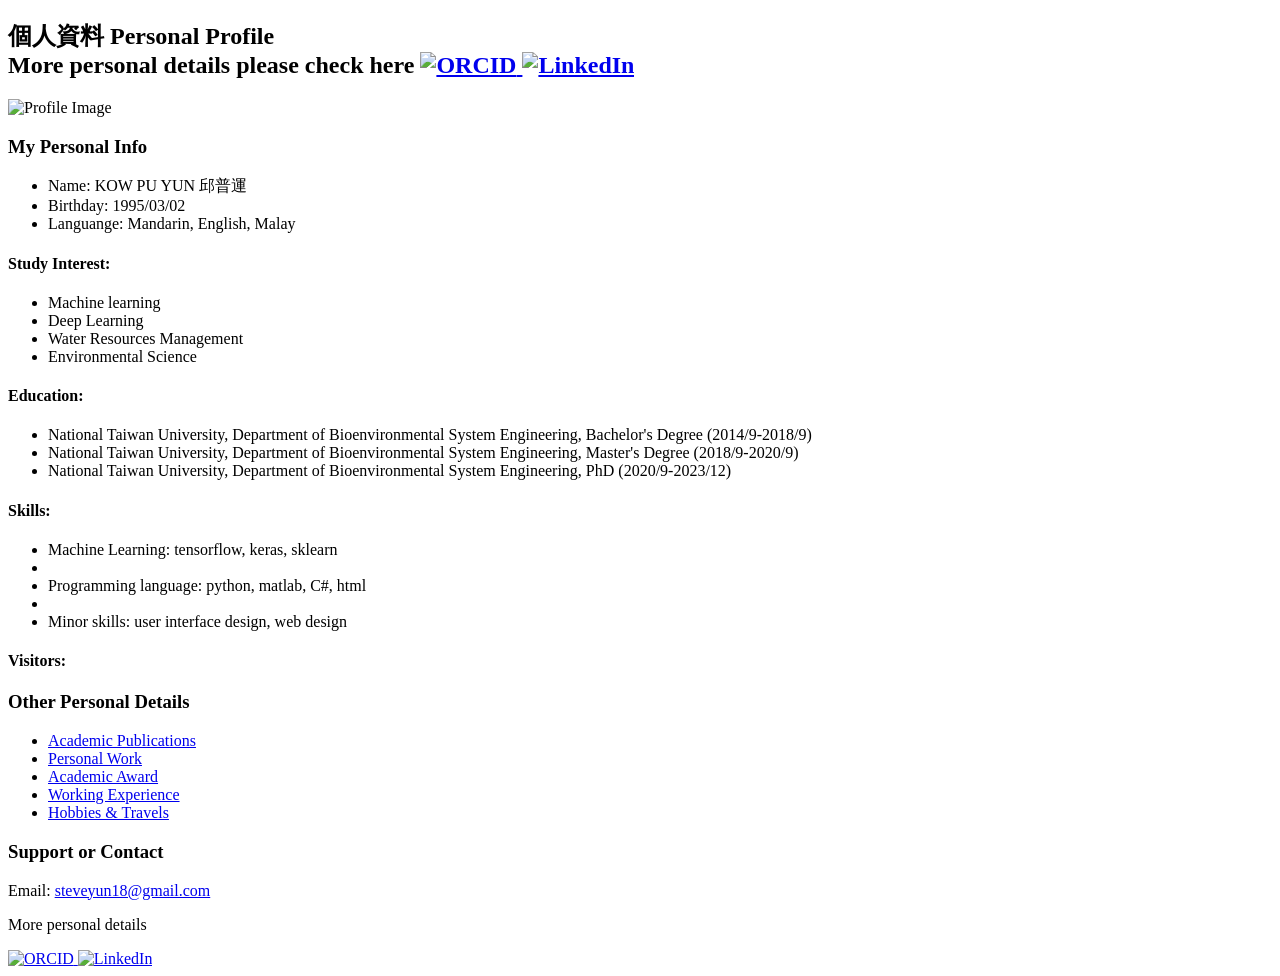
==== index.html @ dfb8029b "update webpage" ====
<!DOCTYPE html>
<html lang="en">
<head>
    <meta charset="UTF-8">
    <meta name="viewport" content="width=device-width, initial-scale=1.0">
    <title>KOW PU YUN 邱普運</title>
    <link rel="stylesheet" href="styles.css">
	<link rel="stylesheet" href="https://cdnjs.cloudflare.com/ajax/libs/flag-icon-css/6.6.6/css/flag-icons.min.css">
</head>
<body>
    <div class="content">
        <h2>個人資料 Personal Profile
            <div class="contact">    
                <span class="small-text">More personal details please check here</span>    
                <a href="https://orcid.org/0000-0001-5718-9316">
                    <img class="icon" alt="ORCID" src="https://user-images.githubusercontent.com/41781189/169704142-2cde875d-c8f8-4045-97ed-9b8f63528862.png">
                </a> 
                <a href="https://www.linkedin.com/in/kow-pu-yun-7aaa7b91/">
                    <img class="icon2" alt="LinkedIn" src="https://user-images.githubusercontent.com/41781189/169704289-190fd250-088c-4a66-bdbe-e02e2b9ee96d.png">
                </a>
            </div>
        </h2>

        <div class="profile-container">
            <div class="info-text2">
                <div class="info-box2">
            	    <div class="info-text">
                        <div class="profile-info-container">
                            <img class="profile" src="436334710_10234378344186404_3501730956651158388_n.jpg" class="fit" alt="Profile Image">
                            <div class="personal-info-container">
                                <h3>My Personal Info</h3>
				<ul>
                                <li>Name: KOW PU YUN 邱普運</li>
				<li>Birthday: 1995/03/02</li>
				<li>Languange: Mandarin, English, Malay</li>
				</ul>

                    		<h4>Study Interest:</h4>
                    		<ul>
                        	<li>Machine learning</li>
                        	<li>Deep Learning</li>
                        	<li>Water Resources Management</li>
                        	<li>Environmental Science</li>
                    		</ul>
                            </div>
                        </div>            	    
                    </div>

                    <h4>Education:</h4>
                    <ul>
                        <li>National Taiwan University, Department of Bioenvironmental System Engineering, Bachelor's Degree (2014/9-2018/9)</li>
                        <li>National Taiwan University, Department of Bioenvironmental System Engineering, Master's Degree (2018/9-2020/9)</li>
                        <li>National Taiwan University, Department of Bioenvironmental System Engineering, PhD (2020/9-2023/12)</li>
                    </ul>

                    <h4>Skills:</h4>
                    <ul>
                        <li>Machine Learning: tensorflow,  keras, sklearn<li>
			<li>Programming language: python,  matlab,  C#,  html<li>
			<li>Minor skills: user interface design,  web design</li>
                    </ul>

		   <h4>Visitors:</h4>
				   <div id="visitor-counts"></div> <!-- 确保这个 div 存在 -->
				   <script src="https://www.gstatic.com/firebasejs/9.6.1/firebase-app.js"></script>
				   <script src="https://www.gstatic.com/firebasejs/9.6.1/firebase-firestore.js"></script>
				   <script type="module" src="firebase-firestore.js"></script>
				   <script type="module" src="visitorCount3.js"></script>


			</div>
        </div>

            <div class="info-text">
                <div class="info-box"> 
                    <h3>Other Personal Details</h3>
                    <ul>
                        <li><a href="Publication">Academic Publications</a></li>
                        <li><a href="Personal_work">Personal Work</a></li>
                        <li><a href="Academic_Award">Academic Award</a></li>
                        <li><a href="Teaching_Experience">Working Experience</a></li>
                        <li><a href="My_Hobbies">Hobbies & Travels</a></li>
                    </ul>
                    <h3>Support or Contact</h3>
                    <p>Email: <a href="mailto:steveyun18@gmail.com">steveyun18@gmail.com</a></p>
                    <p>More personal details</p> 
		    <a href="https://orcid.org/0000-0001-5718-9316">
                    	<img class="icon" alt="ORCID" src="https://user-images.githubusercontent.com/41781189/169704142-2cde875d-c8f8-4045-97ed-9b8f63528862.png">
                    </a> 
                    <a href="https://www.linkedin.com/in/kow-pu-yun-7aaa7b91/">
                      		<img class="icon2" alt="LinkedIn" src="https://user-images.githubusercontent.com/41781189/169704289-190fd250-088c-4a66-bdbe-e02e2b9ee96d.png">
                    </a>
                </div>
            </div>
        </div>
    </div>

</body>
</html>
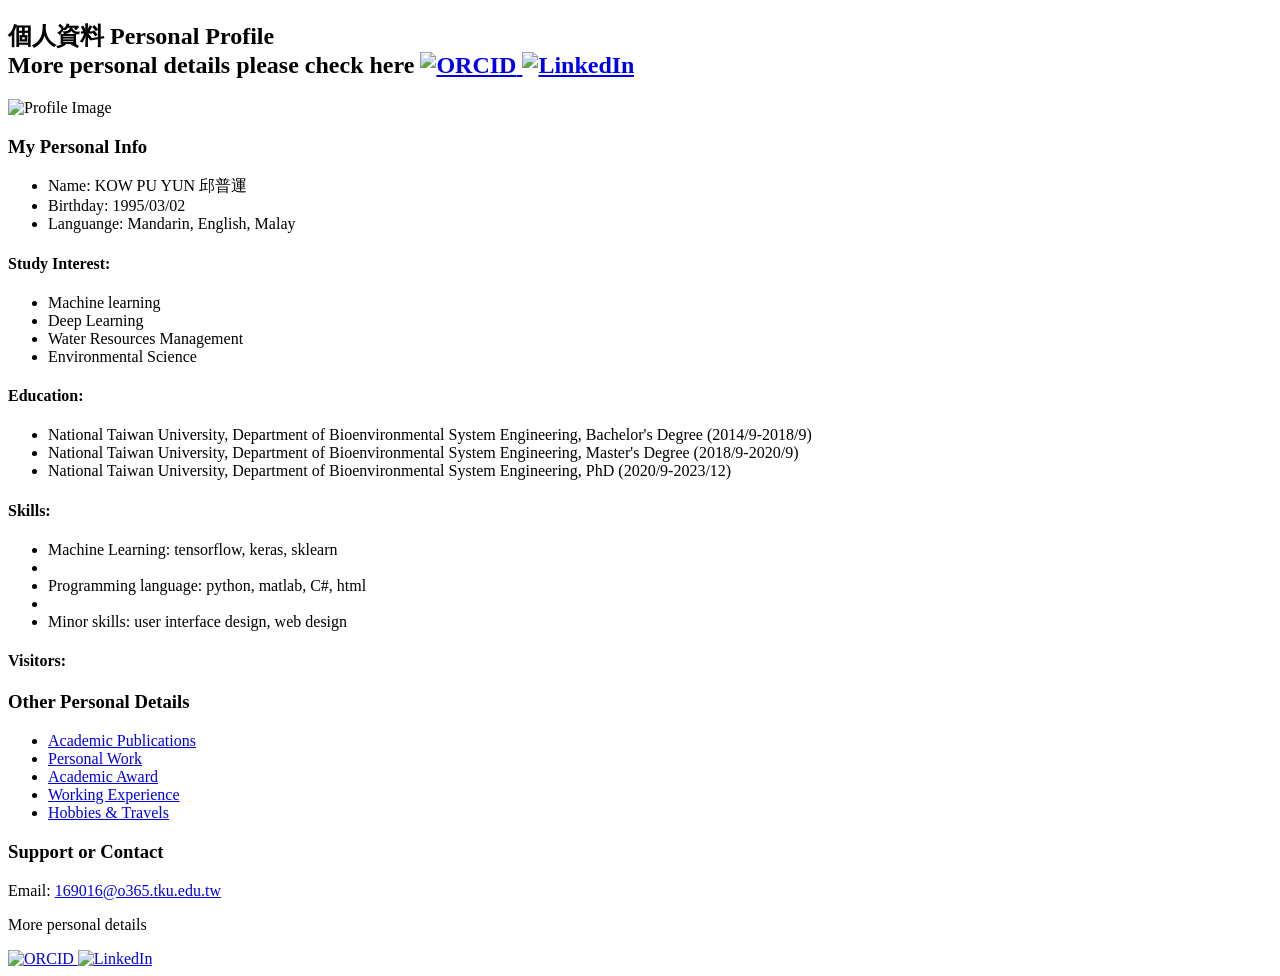
==== commit 8ca0f0c6: "update personal info" ====
--- a/index.html
+++ b/index.html
@@ -65,7 +65,7 @@
 				   <script src="https://www.gstatic.com/firebasejs/9.6.1/firebase-app.js"></script>
 				   <script src="https://www.gstatic.com/firebasejs/9.6.1/firebase-firestore.js"></script>
 				   <script type="module" src="firebase-firestore.js"></script>
-				   <script type="module" src="visitorCount3.js"></script>
+				   <script type="module" src="visitorCount.js"></script>
 
 
 			</div>
@@ -82,7 +82,7 @@
                         <li><a href="My_Hobbies">Hobbies & Travels</a></li>
                     </ul>
                     <h3>Support or Contact</h3>
-                    <p>Email: <a href="mailto:steveyun18@gmail.com">steveyun18@gmail.com</a></p>
+                    <p>Email: <a href="mailto:169016@o365.tku.edu.tw">169016@o365.tku.edu.tw</a></p>
                     <p>More personal details</p> 
 		    <a href="https://orcid.org/0000-0001-5718-9316">
                     	<img class="icon" alt="ORCID" src="https://user-images.githubusercontent.com/41781189/169704142-2cde875d-c8f8-4045-97ed-9b8f63528862.png">
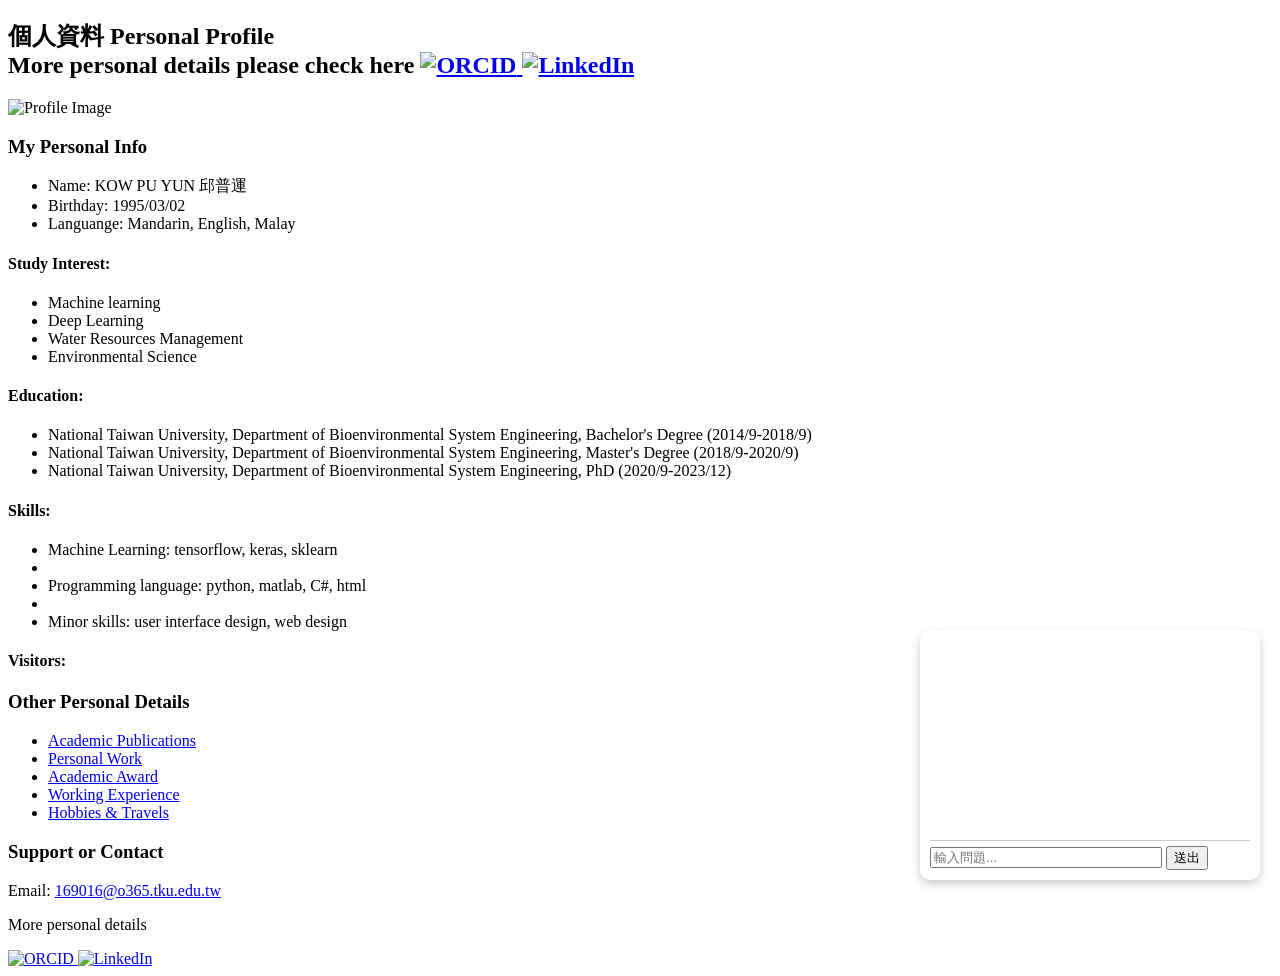
==== commit fe179379: "add chatbot feature and update index Co-Authored-By: Claude Sonnet 4.6 <noreply@anthropic.com>" ====
--- a/index.html
+++ b/index.html
@@ -95,5 +95,32 @@
         </div>
     </div>
 
+<div id="chat-container" style="
+position:fixed;
+bottom:20px;
+right:20px;
+width:320px;
+background:#ffffff;
+border-radius:10px;
+box-shadow:0 4px 10px rgba(0,0,0,0.2);
+padding:10px;
+z-index:9999;
+">
+    <div id="chat-box" style="height:200px; overflow-y:auto; border-bottom:1px solid #ccc; margin-bottom:5px;"></div>
+    
+    <input 
+        id="user-input" 
+        type="text" 
+        placeholder="輸入問題..." 
+        style="width:70%;" 
+        onkeypress="if(event.key==='Enter') sendMessage();">
+        
+    <button onclick="sendMessage()">送出</button>
+</div>
+
+<script src="chatbot.js"></script>
+
 </body>
 </html>
+
+
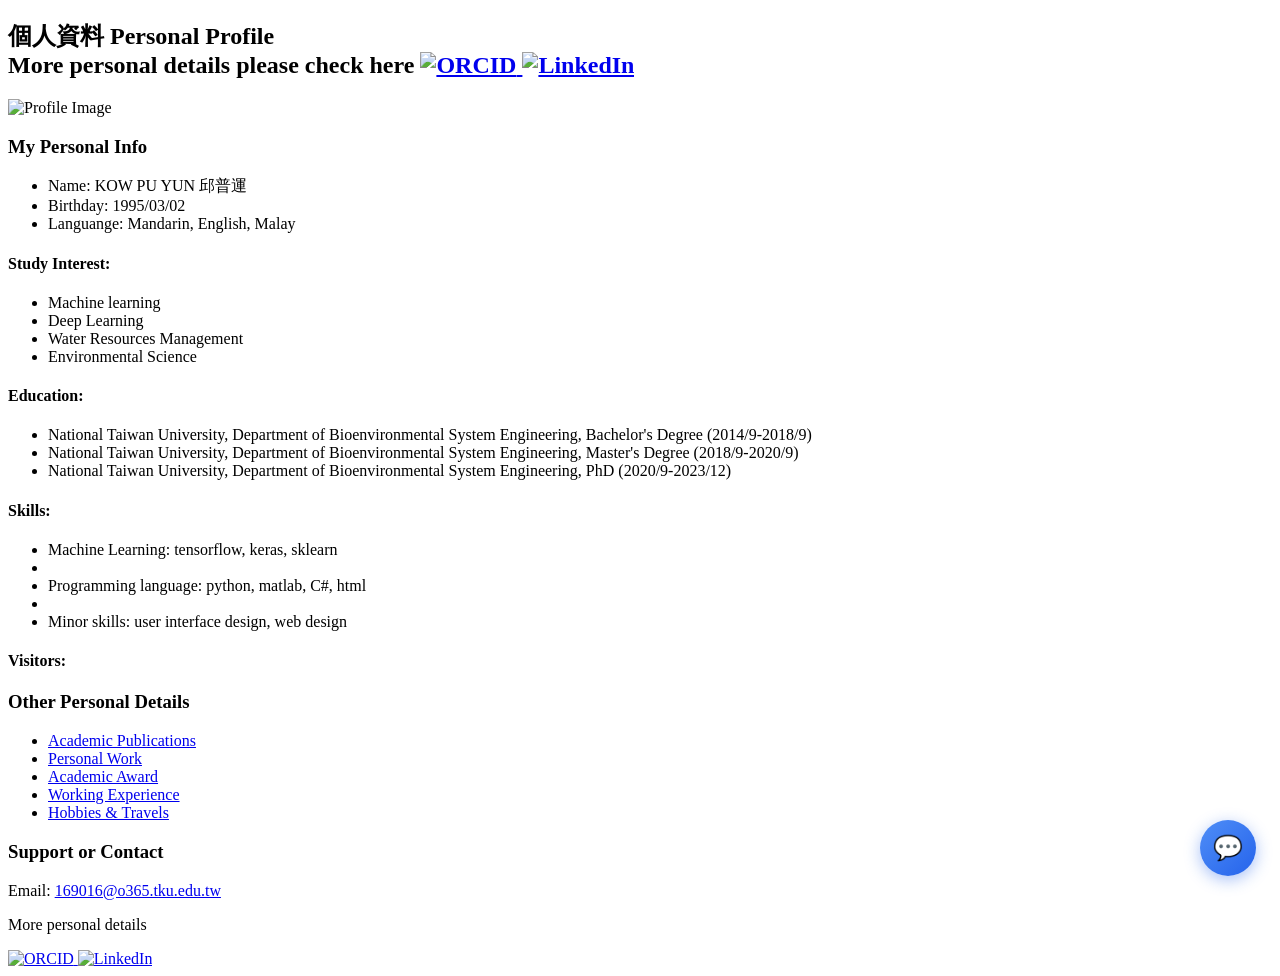
==== commit a0485344: "redesign chatbot UI with floating toggle button and bubble-style messages Co-Authored-By: Claude Son" ====
--- a/index.html
+++ b/index.html
@@ -95,27 +95,152 @@
         </div>
     </div>
 
-<div id="chat-container" style="
-position:fixed;
-bottom:20px;
-right:20px;
-width:320px;
-background:#ffffff;
-border-radius:10px;
-box-shadow:0 4px 10px rgba(0,0,0,0.2);
-padding:10px;
-z-index:9999;
-">
-    <div id="chat-box" style="height:200px; overflow-y:auto; border-bottom:1px solid #ccc; margin-bottom:5px;"></div>
-    
-    <input 
-        id="user-input" 
-        type="text" 
-        placeholder="輸入問題..." 
-        style="width:70%;" 
-        onkeypress="if(event.key==='Enter') sendMessage();">
-        
-    <button onclick="sendMessage()">送出</button>
+<style>
+#chat-toggle-btn {
+    position: fixed;
+    bottom: 24px;
+    right: 24px;
+    width: 56px;
+    height: 56px;
+    border-radius: 50%;
+    background: linear-gradient(135deg, #4f8ef7, #2563eb);
+    color: white;
+    border: none;
+    cursor: pointer;
+    font-size: 24px;
+    box-shadow: 0 4px 16px rgba(37,99,235,0.4);
+    z-index: 9999;
+    display: flex;
+    align-items: center;
+    justify-content: center;
+    transition: transform 0.2s;
+}
+#chat-toggle-btn:hover { transform: scale(1.08); }
+
+#chat-container {
+    position: fixed;
+    bottom: 90px;
+    right: 24px;
+    width: 340px;
+    background: #ffffff;
+    border-radius: 16px;
+    box-shadow: 0 8px 32px rgba(0,0,0,0.18);
+    z-index: 9998;
+    display: flex;
+    flex-direction: column;
+    overflow: hidden;
+    transition: opacity 0.2s, transform 0.2s;
+}
+#chat-container.hidden {
+    opacity: 0;
+    pointer-events: none;
+    transform: translateY(16px);
+}
+
+#chat-header {
+    background: linear-gradient(135deg, #4f8ef7, #2563eb);
+    color: white;
+    padding: 14px 18px;
+    font-weight: 600;
+    font-size: 15px;
+    display: flex;
+    align-items: center;
+    gap: 10px;
+}
+#chat-header span { font-size: 20px; }
+
+#chat-box {
+    height: 260px;
+    overflow-y: auto;
+    padding: 14px;
+    background: #f8fafc;
+    display: flex;
+    flex-direction: column;
+    gap: 10px;
+}
+#chat-box::-webkit-scrollbar { width: 4px; }
+#chat-box::-webkit-scrollbar-thumb { background: #cbd5e1; border-radius: 4px; }
+
+.msg-user, .msg-bot {
+    max-width: 80%;
+    padding: 10px 14px;
+    border-radius: 16px;
+    font-size: 14px;
+    line-height: 1.5;
+    word-break: break-word;
+}
+.msg-user {
+    background: #2563eb;
+    color: white;
+    align-self: flex-end;
+    border-bottom-right-radius: 4px;
+}
+.msg-bot {
+    background: #ffffff;
+    color: #1e293b;
+    align-self: flex-start;
+    border-bottom-left-radius: 4px;
+    box-shadow: 0 1px 4px rgba(0,0,0,0.08);
+}
+.msg-loading {
+    color: #94a3b8;
+    font-size: 13px;
+    align-self: flex-start;
+}
+
+#chat-input-area {
+    display: flex;
+    align-items: center;
+    padding: 10px 12px;
+    border-top: 1px solid #e2e8f0;
+    background: #fff;
+    gap: 8px;
+}
+#user-input {
+    flex: 1;
+    border: 1px solid #e2e8f0;
+    border-radius: 24px;
+    padding: 9px 16px;
+    font-size: 14px;
+    outline: none;
+    background: #f8fafc;
+    transition: border 0.2s;
+}
+#user-input:focus { border-color: #4f8ef7; }
+
+#send-btn {
+    width: 38px;
+    height: 38px;
+    border-radius: 50%;
+    background: linear-gradient(135deg, #4f8ef7, #2563eb);
+    border: none;
+    cursor: pointer;
+    display: flex;
+    align-items: center;
+    justify-content: center;
+    flex-shrink: 0;
+    transition: transform 0.2s;
+}
+#send-btn:hover { transform: scale(1.08); }
+#send-btn svg { width: 18px; height: 18px; fill: white; }
+</style>
+
+<!-- 浮動按鈕 -->
+<button id="chat-toggle-btn" onclick="toggleChat()" title="開啟聊天">💬</button>
+
+<!-- 聊天視窗 -->
+<div id="chat-container" class="hidden">
+    <div id="chat-header">
+        <span>🤖</span> Ask about Pu Yun
+    </div>
+    <div id="chat-box"></div>
+    <div id="chat-input-area">
+        <input id="user-input" type="text" placeholder="輸入問題..."
+            onkeypress="if(event.key==='Enter') sendMessage();">
+        <button id="send-btn" onclick="sendMessage()">
+            <svg viewBox="0 0 24 24"><path d="M2 21l21-9L2 3v7l15 2-15 2z"/></svg>
+        </button>
+    </div>
 </div>
 
 <script src="chatbot.js"></script>
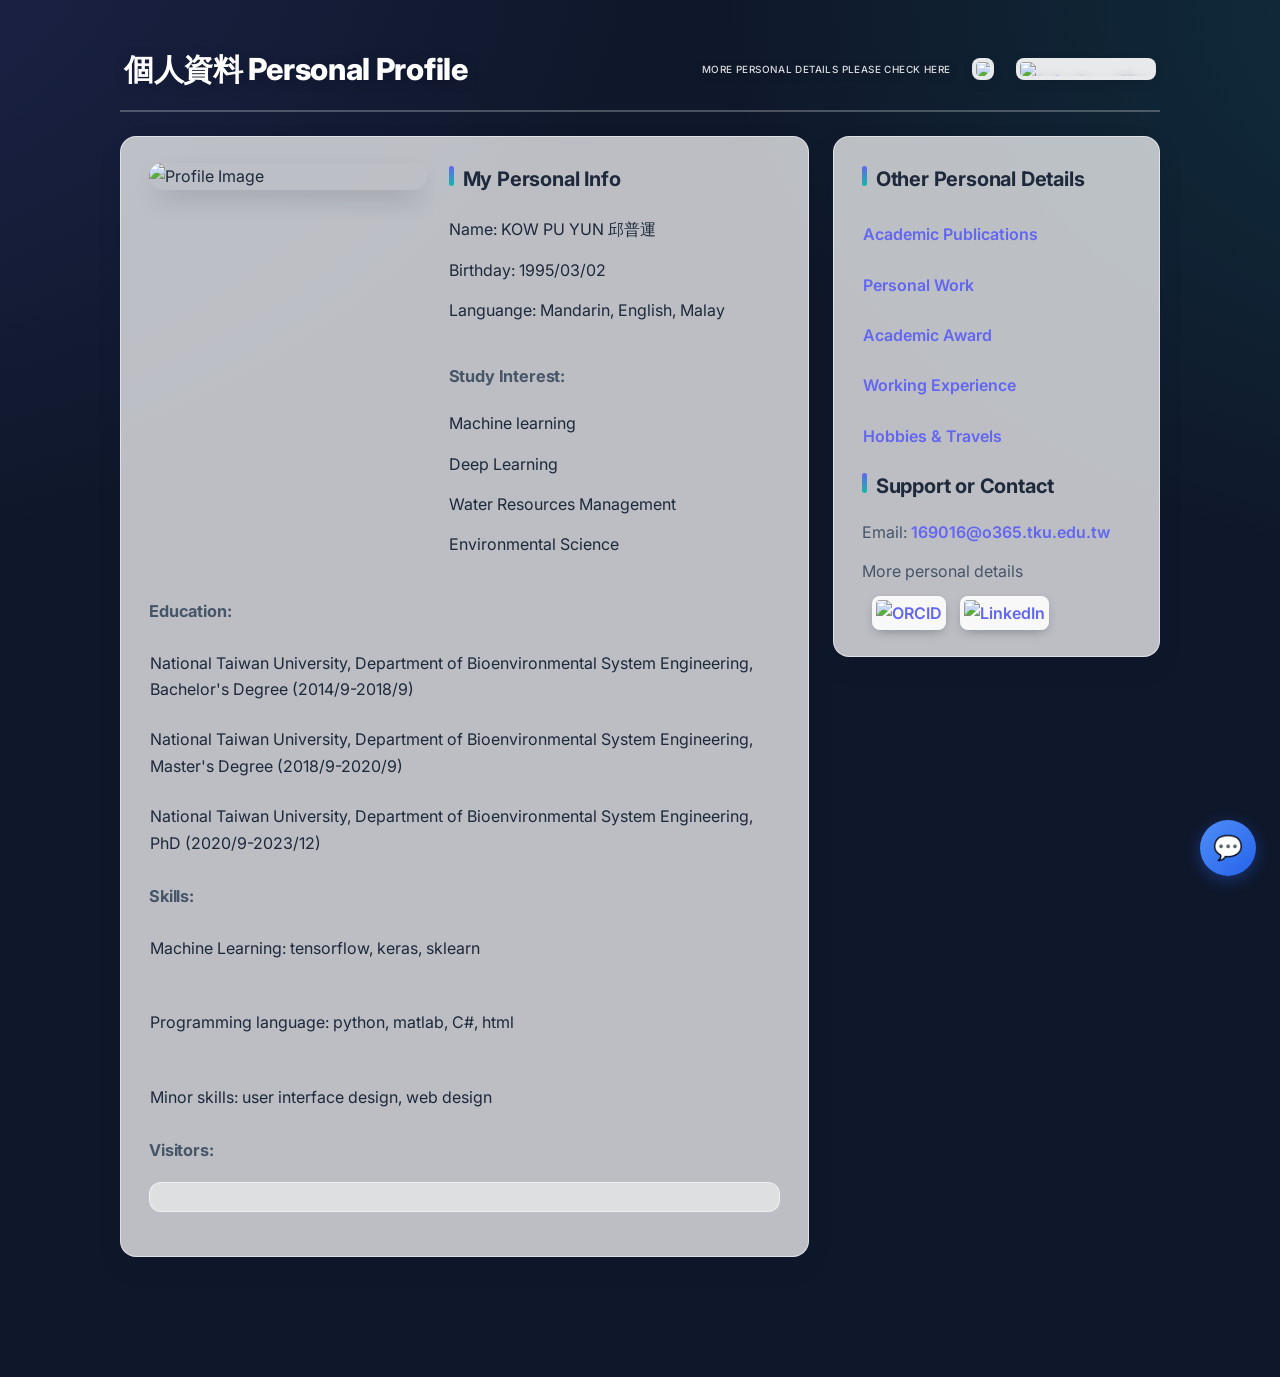
==== commit efd79c6d: "Make chatbot conversational: opinions, synthesis, multi-turn Backend (rag.py): - Rewrite system prom" ====
--- a/index.html
+++ b/index.html
@@ -223,6 +223,35 @@
 }
 #send-btn:hover { transform: scale(1.08); }
 #send-btn svg { width: 18px; height: 18px; fill: white; }
+
+/* starter question chips */
+.msg-suggestions {
+    display: flex;
+    flex-direction: column;
+    gap: 6px;
+    align-self: flex-start;
+    max-width: 92%;
+}
+.suggestion-chip {
+    text-align: left;
+    background: #eef2ff;
+    color: #3730a3;
+    border: 1px solid #c7d2fe;
+    border-radius: 12px;
+    padding: 8px 12px;
+    font-size: 13px;
+    font-family: inherit;
+    cursor: pointer;
+    transition: background 0.15s;
+}
+.suggestion-chip:hover { background: #e0e7ff; }
+
+/* light markdown inside bot replies */
+.msg-bot p { margin: 0 0 6px; }
+.msg-bot p:last-child { margin-bottom: 0; }
+.msg-bot ul { margin: 6px 0; padding-left: 18px; }
+.msg-bot li { margin: 2px 0; }
+.msg-bot strong { font-weight: 700; }
 </style>
 
 <!-- 浮動按鈕 -->
--- a/styles.css
+++ b/styles.css
@@ -0,0 +1,327 @@
+/* =============================================================
+   KOW PU YUN — personal site
+   Redesigned stylesheet (shared across all pages)
+   ============================================================= */
+
+@import url('https://fonts.googleapis.com/css2?family=Inter:wght@400;500;600;700;800&display=swap');
+
+:root {
+    --bg-1: #0f172a;
+    --bg-2: #1e293b;
+    --accent: #6366f1;
+    --accent-2: #14b8a6;
+    --accent-soft: rgba(99, 102, 241, 0.12);
+    --ink: #1e293b;
+    --ink-soft: #475569;
+    --card: rgba(255, 255, 255, 0.72);
+    --card-border: rgba(255, 255, 255, 0.55);
+    --shadow: 0 10px 30px -12px rgba(15, 23, 42, 0.35);
+    --radius: 16px;
+    --font: 'Inter', 'Segoe UI', 'Helvetica Neue', -apple-system, BlinkMacSystemFont, 'Noto Sans TC', Arial, sans-serif;
+}
+
+* { box-sizing: border-box; }
+
+@keyframes drift {
+    0%   { background-position: 0% 50%, 100% 50%, center center; }
+    50%  { background-position: 100% 50%, 0% 50%, center center; }
+    100% { background-position: 0% 50%, 100% 50%, center center; }
+}
+
+@keyframes rise {
+    from { opacity: 0; transform: translateY(18px); }
+    to   { opacity: 1; transform: translateY(0); }
+}
+
+body {
+    font-family: var(--font);
+    color: var(--ink);
+    line-height: 1.65;
+    margin: 0;
+    padding: 40px 20px 80px;
+    display: flex;
+    justify-content: center;
+    min-height: 100vh;
+    background-color: var(--bg-1);
+    background-image:
+        radial-gradient(60% 60% at 15% 20%, rgba(99, 102, 241, 0.18) 0%, transparent 60%),
+        radial-gradient(55% 55% at 85% 25%, rgba(20, 184, 166, 0.16) 0%, transparent 60%),
+        url('AI_SDGs-new.png');
+    background-repeat: no-repeat, no-repeat, no-repeat;
+    background-position: center, center, center center;
+    background-size: 200% 200%, 200% 200%, 100% 100%;
+    background-attachment: fixed, fixed, fixed;
+    animation: drift 24s ease-in-out infinite;
+}
+
+.content {
+    max-width: 1040px;
+    width: 100%;
+    display: flex;
+    flex-direction: column;
+    align-items: stretch;
+    animation: rise 0.6s ease both;
+}
+
+/* ---------- headings ---------- */
+h1, h2, h3, h4 {
+    color: var(--ink);
+    margin: 0 0 16px;
+    letter-spacing: -0.01em;
+}
+
+h1 { font-size: 2.4em; }
+
+h2 {
+    font-size: 1.9em;
+    font-weight: 800;
+    color: #fff;
+    padding: 4px 4px 16px;
+    margin-bottom: 24px;
+    width: 100%;
+    display: flex;
+    justify-content: space-between;
+    align-items: center;
+    flex-wrap: wrap;
+    gap: 12px;
+    border-bottom: 2px solid rgba(255, 255, 255, 0.25);
+    text-shadow: 0 2px 12px rgba(15, 23, 42, 0.45);
+}
+
+h3 {
+    font-size: 1.25em;
+    font-weight: 700;
+    position: relative;
+    padding-left: 14px;
+}
+h3::before {
+    content: "";
+    position: absolute;
+    left: 0; top: 0.15em;
+    height: 1em;
+    width: 5px;
+    border-radius: 4px;
+    background: linear-gradient(180deg, var(--accent), var(--accent-2));
+}
+
+h4 {
+    font-size: 1.02em;
+    font-weight: 700;
+    color: var(--ink-soft);
+    margin-top: 18px;
+}
+
+.small-text {
+    font-size: 0.62rem;
+    font-weight: 500;
+    letter-spacing: 0.04em;
+    text-transform: uppercase;
+    opacity: 0.85;
+    margin-left: 10px;
+}
+
+/* ---------- layout ---------- */
+.profile-container {
+    display: flex;
+    flex-wrap: wrap;
+    gap: 24px;
+    margin-bottom: 20px;
+    width: 100%;
+    align-items: flex-start;
+}
+
+.info-text2 { flex: 4 1 420px; }
+.info-text  { flex: 1 1 260px; }
+
+.info-box, .info-box2 {
+    border: 1px solid var(--card-border);
+    border-radius: var(--radius);
+    padding: 26px 28px;
+    margin-bottom: 20px;
+    background: var(--card);
+    backdrop-filter: blur(14px) saturate(140%);
+    -webkit-backdrop-filter: blur(14px) saturate(140%);
+    box-shadow: var(--shadow);
+}
+
+.profile-info-container {
+    display: flex;
+    align-items: flex-start;
+    flex-wrap: wrap;
+    gap: 22px;
+}
+
+img.profile {
+    width: 44%;
+    min-width: 220px;
+    height: auto;
+    border-radius: 14px;
+    box-shadow: 0 12px 28px -10px rgba(15, 23, 42, 0.45);
+}
+
+.fit { height: auto; max-width: 100%; }
+
+.personal-info-container {
+    flex: 1 1 260px;
+    display: flex;
+    flex-direction: column;
+}
+
+/* ---------- lists ---------- */
+ul { list-style: none; padding: 0; margin: 0 0 12px; }
+
+ul li {
+    margin-bottom: 6px;
+    padding: 8px 10px 8px 0;   /* flush to the left edge of the card */
+    border-radius: 8px;
+    border: 1px solid transparent;
+    transition: background 0.18s ease, border-color 0.18s ease, transform 0.18s ease;
+}
+
+/* only rows containing a link react to hover; padding stays fixed so
+   text never shifts and every row keeps the same left edge */
+.info-box2 ul li:has(a):hover,
+.info-box ul li:has(a):hover {
+    background: var(--accent-soft);
+    border-color: rgba(99, 102, 241, 0.25);
+}
+
+/* plain bullet lists in the profile card */
+.personal-info-container ul li {
+    padding: 4px 0;
+    border: 0;
+}
+.personal-info-container ul li:hover { background: none; }
+
+/* ---------- links ---------- */
+a {
+    text-decoration: none;
+    color: var(--accent);
+    font-weight: 600;
+    transition: color 0.15s ease;
+}
+a:hover { color: var(--accent-2); }
+
+ul li a {
+    display: inline-block;
+    background-image: linear-gradient(var(--accent-2), var(--accent-2));
+    background-size: 0% 2px;
+    background-repeat: no-repeat;
+    background-position: 0 100%;
+    transition: background-size 0.25s ease, color 0.15s ease;
+}
+ul li a:hover { background-size: 100% 2px; }
+
+p { margin: 0 0 12px; color: var(--ink-soft); }
+
+/* ---------- header contact icons ---------- */
+.contact {
+    display: flex;
+    align-items: center;
+    flex-wrap: wrap;
+}
+.contact img { vertical-align: middle; }
+.contact a { margin-left: 12px; display: inline-flex; }
+
+img.icon, img.icon2 {
+    height: 22px;
+    vertical-align: middle;
+    margin-left: 10px;
+    padding: 4px;
+    background: rgba(255, 255, 255, 0.9);
+    border-radius: 8px;
+    box-shadow: 0 4px 12px -4px rgba(15, 23, 42, 0.4);
+    transition: transform 0.18s ease;
+}
+img.icon  { width: 22px; }
+img.icon2 { width: auto; }
+.contact a:hover img { transform: translateY(-2px); }
+
+/* ---------- search ---------- */
+.search-container { margin-bottom: 22px; }
+
+#search-input {
+    width: 100%;
+    padding: 14px 18px;
+    font-size: 15px;
+    font-family: inherit;
+    color: var(--ink);
+    background: rgba(255, 255, 255, 0.85);
+    border: 1px solid var(--card-border);
+    border-radius: 12px;
+    box-shadow: var(--shadow);
+    outline: none;
+    transition: box-shadow 0.2s ease, border-color 0.2s ease;
+}
+#search-input::placeholder { color: #94a3b8; }
+#search-input:focus {
+    border-color: var(--accent);
+    box-shadow: 0 0 0 4px var(--accent-soft), var(--shadow);
+}
+
+/* ---------- "Paper List" heading sitting inside <ul> ---------- */
+.info-box2 ul h3 { margin: 4px 0 16px; }
+
+/* ---------- visitor count bar ---------- */
+#visitor-counts {
+    border: 1px solid var(--card-border);
+    border-radius: 12px;
+    padding: 14px;
+    background: rgba(255, 255, 255, 0.5);
+    display: flex;
+    flex-wrap: wrap;
+    justify-content: flex-start;
+    gap: 12px;
+    margin: 18px 0;
+}
+
+.visitor-count-item { display: flex; align-items: center; margin-bottom: 10px; }
+
+.fi { margin-right: 10px; width: 24px; height: 18px; border: 1px solid #ddd; }
+
+.country-container {
+    display: flex;
+    flex-direction: column;
+    align-items: center;
+    min-width: 100px;
+    flex-grow: 1;
+}
+
+.flag { width: 24px; height: 16px; margin-bottom: 8px; }
+
+.bar {
+    height: 20px;
+    background: linear-gradient(90deg, var(--accent), var(--accent-2));
+    border-radius: 6px;
+    width: 100%;
+}
+
+.count-label { font-weight: 700; text-align: center; color: var(--ink); }
+
+/* ---------- legacy helpers kept for compatibility ---------- */
+.nav-links {
+    flex: 1;
+    background: var(--card);
+    border: 1px solid var(--card-border);
+    border-radius: var(--radius);
+    padding: 14px;
+    box-shadow: var(--shadow);
+}
+.nav-links a { display: block; margin-bottom: 6px; }
+
+.profile-info-container.legacy { display: flex; }
+
+/* ---------- responsive ---------- */
+@media (max-width: 900px) {
+    body { padding: 24px 14px 60px; }
+    h2 { font-size: 1.55em; }
+    .info-box, .info-box2 { padding: 22px 20px; }
+    img.profile { width: 100%; }
+}
+
+@media (max-width: 560px) {
+    body { padding: 18px 10px 50px; }
+    h2 { font-size: 1.35em; }
+    .info-box, .info-box2 { padding: 18px 16px; }
+    ul li { padding: 9px 12px; }
+}
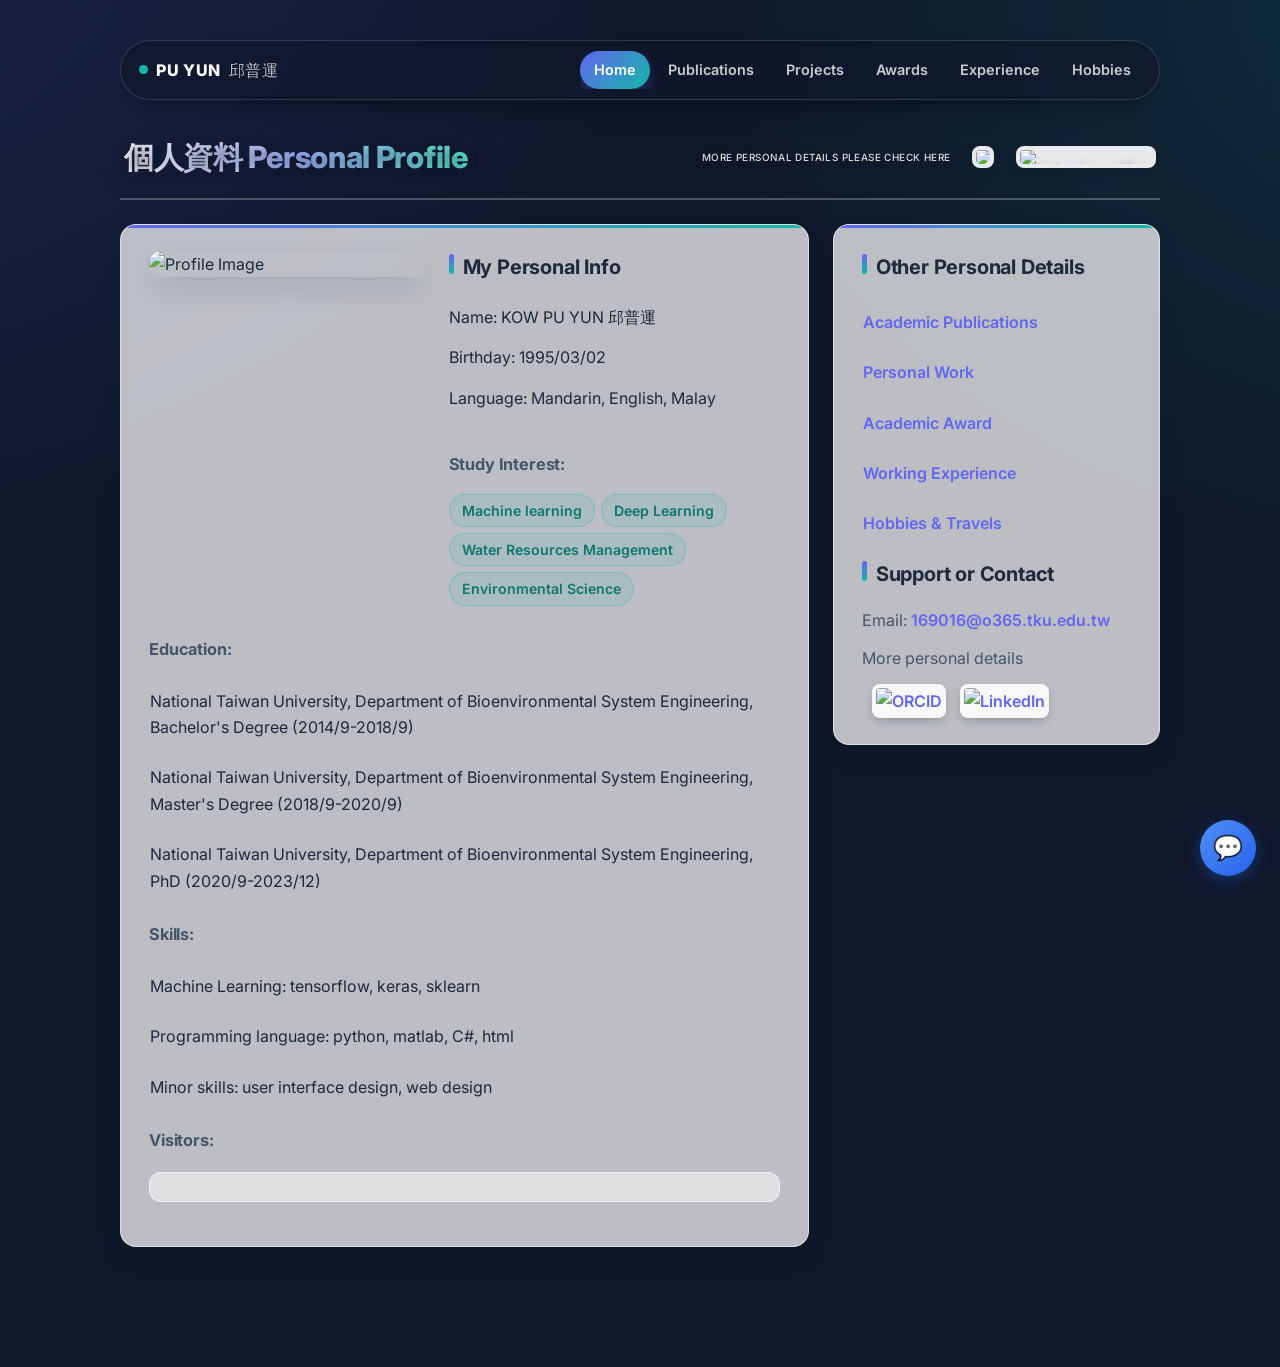
==== commit 362becd8: "Add tag filtering, search and visual refresh across all pages - New shared site.js: sticky top nav, " ====
--- a/index.html
+++ b/index.html
@@ -5,11 +5,12 @@
     <meta name="viewport" content="width=device-width, initial-scale=1.0">
     <title>KOW PU YUN 邱普運</title>
     <link rel="stylesheet" href="styles.css">
+    <script src="site.js"></script>
 	<link rel="stylesheet" href="https://cdnjs.cloudflare.com/ajax/libs/flag-icon-css/6.6.6/css/flag-icons.min.css">
 </head>
 <body>
     <div class="content">
-        <h2>個人資料 Personal Profile
+        <h2><span class="page-title">個人資料 Personal Profile</span>
             <div class="contact">    
                 <span class="small-text">More personal details please check here</span>    
                 <a href="https://orcid.org/0000-0001-5718-9316">
@@ -32,11 +33,11 @@
 				<ul>
                                 <li>Name: KOW PU YUN 邱普運</li>
 				<li>Birthday: 1995/03/02</li>
-				<li>Languange: Mandarin, English, Malay</li>
+				<li>Language: Mandarin, English, Malay</li>
 				</ul>
 
                     		<h4>Study Interest:</h4>
-                    		<ul>
+                    		<ul class="chip-list">
                         	<li>Machine learning</li>
                         	<li>Deep Learning</li>
                         	<li>Water Resources Management</li>
@@ -55,9 +56,9 @@
 
                     <h4>Skills:</h4>
                     <ul>
-                        <li>Machine Learning: tensorflow,  keras, sklearn<li>
-			<li>Programming language: python,  matlab,  C#,  html<li>
-			<li>Minor skills: user interface design,  web design</li>
+                        <li>Machine Learning: tensorflow, keras, sklearn</li>
+			<li>Programming language: python, matlab, C#, html</li>
+			<li>Minor skills: user interface design, web design</li>
                     </ul>
 
 		   <h4>Visitors:</h4>
--- a/styles.css
+++ b/styles.css
@@ -325,3 +325,312 @@
     .info-box, .info-box2 { padding: 18px 16px; }
     ul li { padding: 9px 12px; }
 }
+
+/* =============================================================
+   Navigation, tag filtering, stats & effects (driven by site.js)
+   ============================================================= */
+
+@keyframes shimmer {
+    0%   { background-position: 0% 50%; }
+    100% { background-position: 200% 50%; }
+}
+
+@keyframes pulse-dot {
+    0%, 100% { box-shadow: 0 0 0 0 rgba(20, 184, 166, 0.6); }
+    50%      { box-shadow: 0 0 0 6px rgba(20, 184, 166, 0); }
+}
+
+/* ---------- animated gradient page title ---------- */
+.page-title {
+    background: linear-gradient(90deg, #fff 0%, #a5b4fc 25%, #5eead4 50%, #a5b4fc 75%, #fff 100%);
+    background-size: 200% auto;
+    -webkit-background-clip: text;
+    background-clip: text;
+    color: transparent;
+    animation: shimmer 8s linear infinite;
+    filter: drop-shadow(0 2px 12px rgba(15, 23, 42, 0.5));
+}
+
+/* ---------- sticky glass top nav ---------- */
+.topnav {
+    position: sticky;
+    top: 12px;
+    z-index: 50;
+    display: flex;
+    align-items: center;
+    justify-content: space-between;
+    gap: 16px;
+    padding: 10px 14px 10px 18px;
+    margin-bottom: 28px;
+    border-radius: 999px;
+    background: rgba(15, 23, 42, 0.62);
+    border: 1px solid rgba(255, 255, 255, 0.14);
+    backdrop-filter: blur(16px) saturate(160%);
+    -webkit-backdrop-filter: blur(16px) saturate(160%);
+    box-shadow: 0 12px 30px -14px rgba(0, 0, 0, 0.6);
+}
+.topnav .brand {
+    color: #fff;
+    font-weight: 800;
+    letter-spacing: 0.04em;
+    white-space: nowrap;
+    display: inline-flex;
+    align-items: center;
+    gap: 8px;
+}
+.brand-zh { font-weight: 500; opacity: 0.7; }
+.brand-dot {
+    width: 9px; height: 9px;
+    border-radius: 50%;
+    background: var(--accent-2);
+    animation: pulse-dot 2.4s ease-in-out infinite;
+}
+.nav-items {
+    display: flex;
+    gap: 4px;
+    overflow-x: auto;
+    scrollbar-width: none;
+}
+.nav-items::-webkit-scrollbar { display: none; }
+.nav-items a {
+    color: rgba(255, 255, 255, 0.78);
+    font-weight: 600;
+    font-size: 0.9rem;
+    padding: 7px 14px;
+    border-radius: 999px;
+    white-space: nowrap;
+    transition: background 0.2s ease, color 0.2s ease;
+}
+.nav-items a:hover { color: #fff; background: rgba(255, 255, 255, 0.1); }
+.nav-items a.active {
+    color: #fff;
+    background: linear-gradient(135deg, var(--accent), var(--accent-2));
+    box-shadow: 0 6px 18px -6px rgba(99, 102, 241, 0.8);
+}
+
+/* ---------- cards: cursor-follow glow + shimmering top edge ---------- */
+.info-box, .info-box2 { position: relative; overflow: hidden; }
+.info-box::before, .info-box2::before {
+    content: "";
+    position: absolute;
+    inset: 0;
+    pointer-events: none;
+    background: radial-gradient(420px circle at var(--mx, -500px) var(--my, -500px),
+                rgba(99, 102, 241, 0.13), transparent 60%);
+}
+.info-box::after, .info-box2::after {
+    content: "";
+    position: absolute;
+    left: 0; right: 0; top: 0;
+    height: 3px;
+    background: linear-gradient(90deg, var(--accent), var(--accent-2), var(--accent));
+    background-size: 200% auto;
+    animation: shimmer 6s linear infinite;
+}
+
+/* ---------- stats ---------- */
+.stats {
+    display: grid;
+    grid-template-columns: repeat(auto-fit, minmax(140px, 1fr));
+    gap: 14px;
+    margin-bottom: 22px;
+}
+.stat {
+    padding: 18px 20px;
+    border-radius: var(--radius);
+    background: rgba(15, 23, 42, 0.55);
+    border: 1px solid rgba(255, 255, 255, 0.12);
+    backdrop-filter: blur(12px);
+    -webkit-backdrop-filter: blur(12px);
+    box-shadow: var(--shadow);
+    transition: transform 0.25s ease, border-color 0.25s ease, opacity 0.5s ease;
+}
+.stat:hover { transform: translateY(-3px); border-color: rgba(94, 234, 212, 0.5); }
+.stat-num {
+    font-size: 2.1rem;
+    font-weight: 800;
+    line-height: 1.1;
+    background: linear-gradient(135deg, #a5b4fc, #5eead4);
+    -webkit-background-clip: text;
+    background-clip: text;
+    color: transparent;
+}
+.stat-label {
+    font-size: 0.78rem;
+    text-transform: uppercase;
+    letter-spacing: 0.08em;
+    color: rgba(255, 255, 255, 0.7);
+    margin-top: 4px;
+}
+
+/* ---------- filter bar ---------- */
+.filter-bar {
+    padding: 18px 20px 14px;
+    margin-bottom: 20px;
+    border-radius: var(--radius);
+    background: rgba(255, 255, 255, 0.78);
+    border: 1px solid var(--card-border);
+    backdrop-filter: blur(14px) saturate(140%);
+    -webkit-backdrop-filter: blur(14px) saturate(140%);
+    box-shadow: var(--shadow);
+    scroll-margin-top: 90px;
+}
+.filter-bar:empty { display: none; }
+.filter-bar .search-container { position: relative; margin-bottom: 14px; }
+.filter-bar #search-input { box-shadow: none; background: #fff; padding-right: 46px; }
+.kbd-hint {
+    position: absolute;
+    right: 14px; top: 50%;
+    transform: translateY(-50%);
+    font: 600 12px/1 var(--font);
+    color: #94a3b8;
+    border: 1px solid #cbd5e1;
+    border-bottom-width: 2px;
+    border-radius: 6px;
+    padding: 4px 7px;
+    pointer-events: none;
+}
+#search-input:focus + .kbd-hint { opacity: 0; }
+
+.chip-row {
+    display: flex;
+    flex-wrap: wrap;
+    align-items: center;
+    gap: 6px;
+    margin-bottom: 8px;
+}
+.chip-label {
+    width: 64px;
+    flex-shrink: 0;
+    font-size: 0.72rem;
+    font-weight: 700;
+    text-transform: uppercase;
+    letter-spacing: 0.08em;
+    color: var(--ink-soft);
+}
+
+.chip, .tag {
+    --c: var(--accent);
+    font-family: inherit;
+    font-weight: 600;
+    cursor: pointer;
+    border-radius: 999px;
+    border: 1px solid color-mix(in srgb, var(--c) 35%, transparent);
+    background: color-mix(in srgb, var(--c) 9%, white);
+    color: color-mix(in srgb, var(--c) 80%, black);
+    transition: transform 0.15s ease, background 0.15s ease, box-shadow 0.15s ease, color 0.15s ease;
+}
+.chip { font-size: 0.82rem; padding: 5px 12px; }
+.chip:hover, button.tag:hover { transform: translateY(-1px); background: color-mix(in srgb, var(--c) 18%, white); }
+.chip.active, .tag.active {
+    color: #fff;
+    background: var(--c);
+    border-color: var(--c);
+    box-shadow: 0 6px 16px -6px var(--c);
+}
+.chip-count { font-size: 0.72rem; opacity: 0.65; margin-left: 2px; }
+
+.chip-year,   .tag-year   { --c: #475569; }
+.chip-type,   .tag-type   { --c: #d97706; }
+.chip-topic,  .tag-topic  { --c: #0d9488; }
+.chip-method, .tag-method { --c: #6366f1; }
+
+.filter-status {
+    display: flex;
+    justify-content: space-between;
+    align-items: center;
+    margin-top: 6px;
+    font-size: 0.85rem;
+    color: var(--ink-soft);
+}
+.result-count b { color: var(--accent); }
+.clear-btn {
+    font: 600 0.8rem var(--font);
+    color: #e11d48;
+    background: none;
+    border: 0;
+    cursor: pointer;
+}
+.clear-btn:hover { text-decoration: underline; }
+.clear-btn[hidden], .empty-state[hidden] { display: none; }
+
+.empty-state {
+    text-align: center;
+    padding: 28px 0;
+    color: var(--ink-soft);
+    font-style: italic;
+}
+
+/* ---------- filterable list rows ---------- */
+.filter-list > li[hidden] { display: none !important; }
+.filter-list > li {
+    padding-top: 12px;
+    padding-bottom: 12px;
+    margin-bottom: 0;
+    border-bottom: 1px dashed rgba(71, 85, 105, 0.2);
+}
+.filter-list > li:last-child { border-bottom-color: transparent; }
+.filter-list > li:has(.pub-year) {
+    display: grid;
+    grid-template-columns: 58px 1fr;
+    column-gap: 14px;
+    align-items: start;
+}
+.filter-list > li:has(.pub-year) > :not(.pub-year) { grid-column: 2; }
+.pub-year {
+    grid-row: 1 / span 3;
+    text-align: center;
+    font-weight: 800;
+    font-size: 0.85rem;
+    color: #fff;
+    padding: 4px 0;
+    border-radius: 8px;
+    background: linear-gradient(135deg, var(--accent), var(--accent-2));
+    box-shadow: 0 6px 14px -8px rgba(99, 102, 241, 0.9);
+}
+.item-title { font-weight: 600; color: var(--ink); }
+.venue {
+    display: block;
+    font-size: 0.85rem;
+    font-style: italic;
+    color: var(--ink-soft);
+    margin-top: 2px;
+}
+.tags { display: flex; flex-wrap: wrap; gap: 5px; margin-top: 7px; }
+.tag { font-size: 0.72rem; padding: 2px 9px; }
+span.tag { cursor: default; }
+
+mark {
+    background: linear-gradient(transparent 55%, rgba(250, 204, 21, 0.65) 55%);
+    color: inherit;
+    padding: 0 1px;
+}
+
+/* chip lists used for interests / skills on the home page */
+ul.chip-list { display: flex; flex-wrap: wrap; gap: 6px; }
+.personal-info-container ul.chip-list li,
+ul.chip-list li {
+    margin: 0;
+    padding: 4px 12px;
+    border-radius: 999px;
+    border: 1px solid rgba(20, 184, 166, 0.3);
+    font-size: 0.88rem;
+    font-weight: 600;
+    color: #0f766e;
+    background: rgba(20, 184, 166, 0.1);
+}
+
+/* ---------- scroll reveal ---------- */
+.reveal { opacity: 0; transform: translateY(14px); transition: opacity 0.5s ease, transform 0.5s ease; }
+.reveal.in { opacity: 1; transform: none; }
+
+@media (prefers-reduced-motion: reduce) {
+    *, *::before, *::after { animation: none !important; transition: none !important; }
+}
+
+@media (max-width: 720px) {
+    .topnav { border-radius: 18px; flex-direction: column; align-items: stretch; gap: 6px; padding: 10px; }
+    .topnav .brand { justify-content: center; }
+    .chip-label { width: 100%; }
+    .filter-list > li:has(.pub-year) { grid-template-columns: 50px 1fr; column-gap: 10px; }
+}
